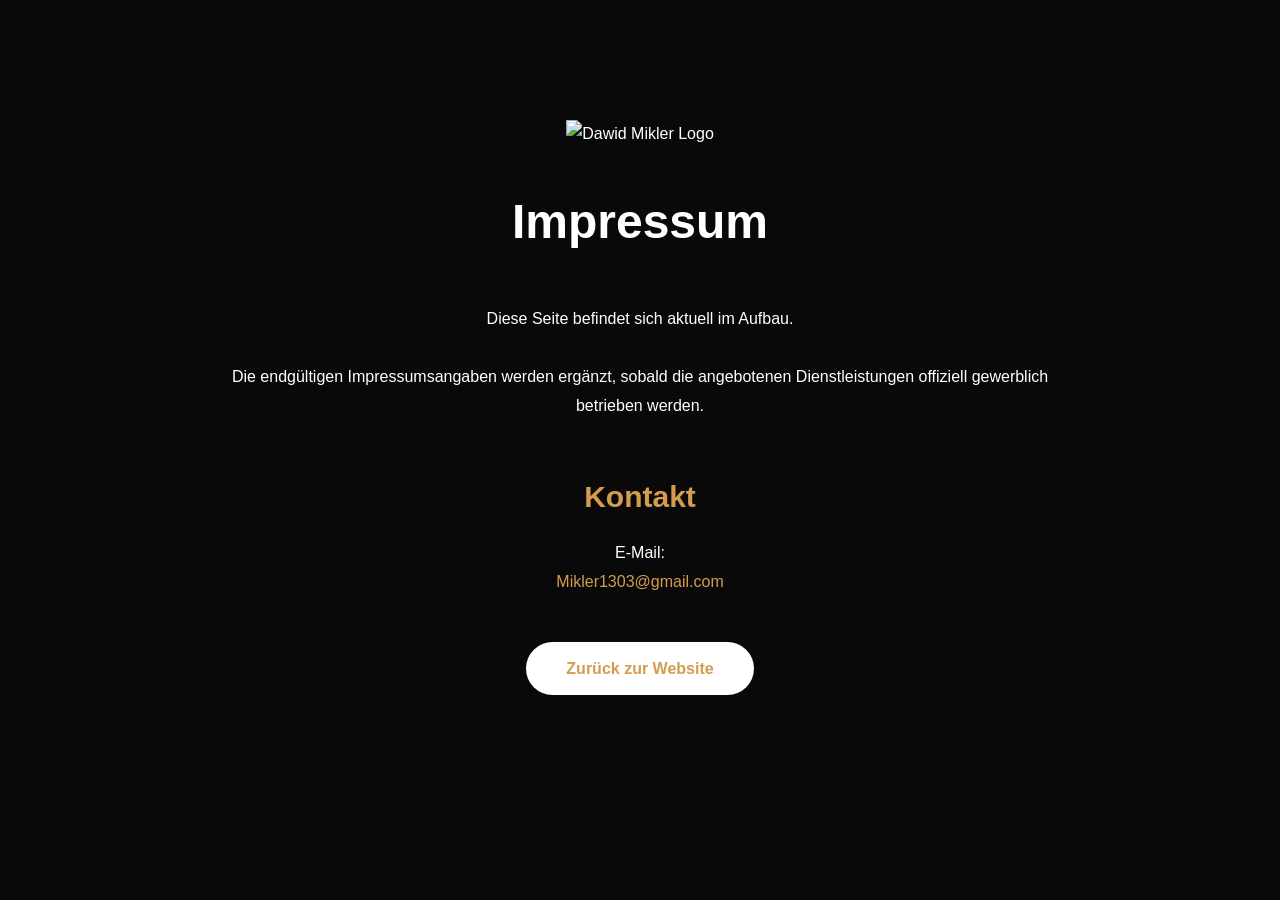
==== impressum.html @ b6223078 "1.2" ====
<!DOCTYPE html>
<html lang="de">

<head>

    <meta charset="UTF-8">
    <meta name="viewport"
          content="width=device-width, initial-scale=1.0">

    <title>Impressum | Dawid Mikler</title>

    <link rel="icon"
          type="image/png"
          href="assets/images/logo_dark.png">

    <link rel="stylesheet"
          href="style.css">

</head>

<body>

<section class="legal">

    <img src="assets/images/logo_golden.png"
         alt="Dawid Mikler Logo"
         class="legal-logo">

    <h1>Impressum</h1>

    <p>

        Diese Seite befindet sich aktuell im Aufbau.

        <br><br>

        Die endgültigen Impressumsangaben werden
        ergänzt, sobald die angebotenen Dienstleistungen
        offiziell gewerblich betrieben werden.

    </p>
    <!-- <h2>Angaben gemäß § 5 TMG</h2>

    <p>

        Dawid Mikler<br>
        Bürgerstraße 8<br>
        31275 Lehrte

    </p>
-->

    <h2>Kontakt</h2>

    <p>

        E-Mail:<br>

        <a href="mailto:Mikler1303@gmail.com">
            Mikler1303@gmail.com
        </a>

    </p>
    <br><br>

    <a href="index.html"
       class="hero-button">

        Zurück zur Website

    </a>

</section>

</body>

</html>
---- style.css ----
html {
    scroll-behavior: smooth;
    max-width: 100%;
}
.logo img {
    height: 60px;
    width: auto;
    display: block;
}
.logo a {
    display: flex;
    align-items: center;
    gap: 15px;
    text-decoration: none;
    color: white;
}
.hero {

    min-height: 100vh;
    display: flex;
    align-items: center;
    background-color: #090909;
    padding: 100px;
    background-image:
    linear-gradient(
        to right,
        rgba(0,0,0,0.9),
        rgba(0,0,0,0.3)
    ),
    url('assets/images/studio.jpg.png');
    background-size: cover;
    background-position: center;
}
.hero-content {

    max-width: 700px;
}
.hero-content h1 {

    font-size: 7rem;

    line-height: 0.9;

    margin-bottom: 30px;

    font-weight: 800;
}
.hero-content p:first-child {
    color: #d49c4f;
    letter-spacing: 5px;
    font-size: 0.9rem;
    margin-bottom: 20px;
}

.hero-button {
    padding: 18px 40px;
    border: none;
    border-radius: 50px;
    background: white;
    color: black;
    font-size: 1rem;
    font-weight: bold;
    cursor: pointer;
    transition: 0.3s;
}
.hero-button:hover {
   transform: translateY(-3px);
    background: #d49c4f;
}
.hero h1 {
font-size: 5rem;
    line-height: 0.9;
    color: white;
    font-weight: 700;
    max-width: 700px;
}
b {
    color: #d49c4f;
}
nav {
    position: fixed;
    top: 0;
    left: 0;
    width: 100%;
    display: flex;
    align-items: center;
    justify-content: space-between;
    padding: 20px 50px;
    background: rgba(0,0,0,0.5);
    backdrop-filter: blur(10px);
    z-index: 1000;
}
.services {
    padding: 120px 10%;
    display: grid;
    grid-template-columns:
    repeat(3, 1fr);
    gap: 40px;
    background: #090909;
}
.nav-links {
    display: flex;
    gap: 40px;
    align-items: center;
}
nav a {

    color: white;
    text-decoration: none;

    font-size: 1rem;
    letter-spacing: 1px;

    transition: 0.3s;
}
nav a:hover {
    color: #d49c4f;
}
.menu-toggle {

    display: none;

    color: white;

    font-size: 2rem;

    cursor: pointer;
}
.logo {

    color: white;

    font-size: 1.2rem;

    font-weight: bold;

    letter-spacing: 2px;
}
.card {
    background: #111111;
    padding: 50px;
    border-radius: 20px;
    transition: 0.3s;
}
.card:hover {
    transform: translateY(-5px);
    background: #181818;
}
* {
    margin: 0;
    padding: 0;
    box-sizing: border-box;
}
body {
    background: #090909;
    color: white;
    font-family: Arial, Helvetica, sans-serif;
}
.subtitle {
    color: #cccccc;
    font-size: 1.2rem;
    line-height: 1.8;
    max-width: 550px;
    margin-bottom: 40px;
}
.references {
    padding: 120px 10%;
    background: #0d0d0d;
    max-width: 1000px;
    margin: auto;
}
.references p {
    font-size: 1.2rem;
    line-height: 1.8;
    color: #cccccc;
}
.reference-grid {
    display: grid;
    grid-template-columns:
    repeat(3, 1fr);
    gap: 30px;
    margin-top: 60px;
}
.reference-card {
    background: #111;
    padding: 30px;
    border-radius: 20px;
    transition: 0.3s;
}
.reference-card:hover {
    transform: translateY(-5px);
    background: #181818;
}
.references h2 {
    text-align: center;
    font-size: 3rem;
    margin-bottom: 60px;
}
#leistungen,
#portfolio,
#about,
#kontakt {
    scroll-margin-top: 100px;
}
.about {
    display: grid;
    grid-template-columns:
    400px 1fr;
    gap: 80px;
    align-items: center;
    padding: 120px 10%;
    max-width: 1400px;
    margin: auto;
}
.about-image img {
    width: 100%;
    border-radius: 20px;
    display: block;
    object-fit: cover;
    box-shadow:
    0 20px 60px rgba(0,0,0,0.5);

    filter:
    saturate(0.85)
    contrast(1.05);
}
.about h2 {
    font-size: 3rem;
    margin-bottom: 30px;
}
.about p {
    color: #cccccc;
    line-height: 1.8;
    font-size: 1.1rem;
}

.contact {
    padding: 150px 10%;
    text-align: center;
    background: #111;
}
.contact h2 {
    font-size: 3rem;
    margin-bottom: 30px;
}
.contact button {
    margin-top: 40px;
    padding: 20px 50px;
    border-radius: 50px;
    border: none;
    font-size: 1rem;
    font-weight: bold;
    background: #d49c4f;
    color: black;
}
.social-links {
    margin-top: 40px;
    display: flex;
    justify-content: center;
    gap: 30px;
    flex-wrap: wrap;
}
.social-links a {
    color: #d49c4f;
    text-decoration: none;
    font-weight: bold;
    transition: 0.3s;
}
.social-links a:hover {
    color: white;
}
section h2 {
    font-size: 3rem;
    margin-bottom: 60px;
    text-align: center;
}
.contact {
    padding: 150px 10%;
    text-align: center;
    background: #111111;
}
.contact-form {
    max-width: 700px;
    margin: 50px auto 0;
    display: flex;
    flex-direction: column;
    gap: 20px;
}
.contact-form input,
.contact-form textarea {
    padding: 18px;
    border: none;
    border-radius: 15px;
    background: #1a1a1a;
    color: white;
    font-size: 1rem;
}
.contact-form input::placeholder,
.contact-form textarea::placeholder {
    color: #888;
}
.contact-form input:focus,
.contact-form textarea:focus {

    outline: 2px solid #d49c4f;
}
.contact-form button {
    padding: 18px;
    border: none;
    border-radius: 50px;
    background: #d49c4f;
    color: black;
    font-size: 1rem;
    font-weight: bold;
    cursor: pointer;
    transition: 0.3s;
}
.contact-form button:hover {
    transform: translateY(-3px);
    background: #e8af5d;
}
footer {
    padding: 60px 20px;
    background: #090909;
    text-align: center;
    border-top: 1px solid #222;
}
.footer-links {
    margin-top: 20px;
    display: flex;
    justify-content: center;
    gap: 25px;
}
.footer-links a {
    color: #888;
    text-decoration: none;
}
.footer-links a:hover {
    color: #d49c4f;
}
.thank-you {
    min-height: 100vh;
    display: flex;
    flex-direction: column;
    justify-content: center;
    align-items: center;
    text-align: center;
    padding: 40px;
    background: #090909;
}
.thank-you-logo {
    width: 120px;
    margin-bottom: 30px;
}
.thank-you h1 {
    font-size: 4rem;
    margin-bottom: 20px;
}
.thank-you p {
    max-width: 600px;
    color: #cccccc;
    line-height: 1.8;
    margin-bottom: 40px;
}
.legal {
    min-height: 100vh;
    max-width: 900px;
    margin: auto;
    padding: 120px 30px;
    text-align: center;
    line-height: 1.8;
}
.legal-logo {
    width: 120px;
    margin-bottom: 30px;
}
.legal h1 {
    font-size: 3rem;
    margin-bottom: 40px;
}
.legal h2 {
    margin-top: 50px;
    font-size: 30px;
    margin-bottom: 15px;
    color: #d49c4f;
}
.legal a {
    color: #d49c4f;
    text-decoration: none;
    margin-top: 10px;
    margin-bottom: 10px;
}
@media (max-width: 768px) {

    .hero-content h1 {
        font-size: 3rem;
    }
    

    .hero {
        min-height: 80vh;
        padding: 30px;
    }
    .hero-content p:first-child {

    font-size: 0.8rem;
    letter-spacing: 2px;
    color: #d49c4f;
    margin-bottom: 20px;
}
    .about {
    grid-template-columns: 1fr;
    gap: 40px;
}

    .menu-toggle {
        display: block;
    }

    .nav-links {

        display: none;

        position: absolute;

        top: 70px;
        left: 0;

        width: 100%;

        background: rgba(0,0,0,0.95);

        flex-direction: column;

        align-items: center;

        padding: 20px 0;
    }

    .nav-links.active {
        display: flex;
    }

    nav {

        justify-content: space-between;

        padding: 20px;
    }

    .services {
        grid-template-columns: 1fr;
    }

    .reference-grid {
        grid-template-columns: 1fr;
    }

    audio {
        width: 100%;
    }

    .about p {
        font-size: 1rem;
        line-height: 1.6;
    }

    .contact-form {
        width: 100%;
    }
  .logo img {
        height: 35px;
    }

}
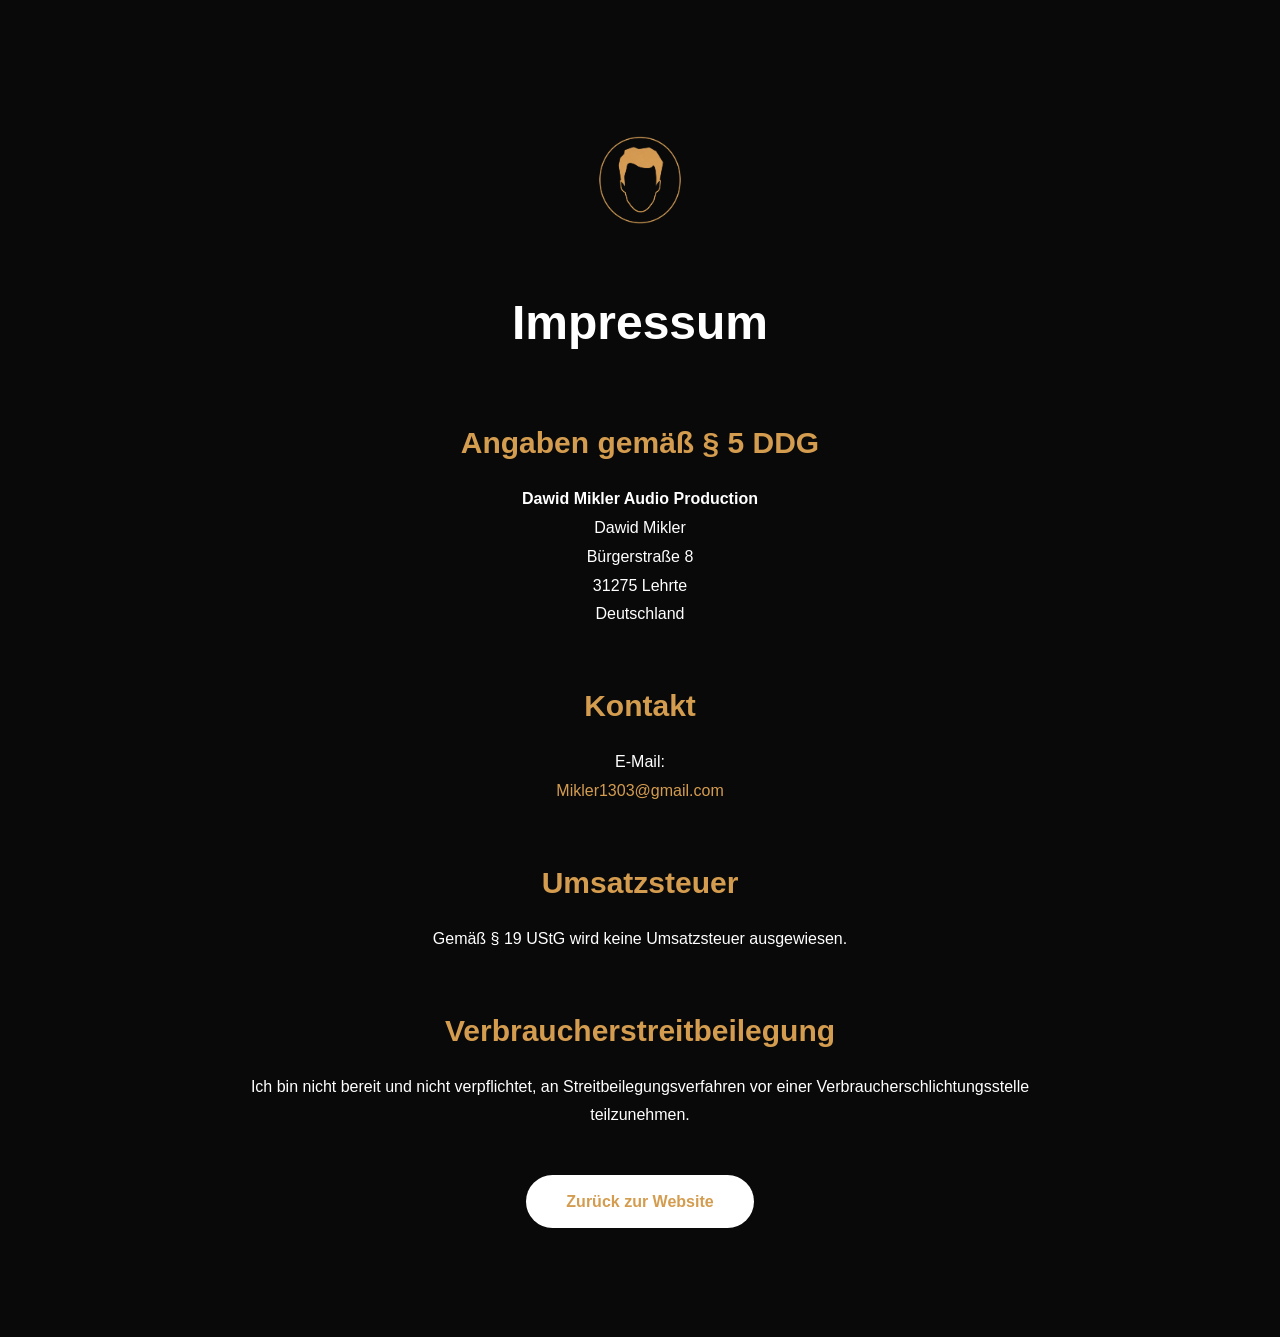
==== commit 0b49518d: "Impressum Update Impressum ist jetzt vollständig" ====
--- a/impressum.html
+++ b/impressum.html
@@ -28,6 +28,7 @@
 
     <h1>Impressum</h1>
 
+    <!--
     <p>
 
         Diese Seite befindet sich aktuell im Aufbau.
@@ -39,16 +40,17 @@
         offiziell gewerblich betrieben werden.
 
     </p>
-    <!-- <h2>Angaben gemäß § 5 TMG</h2>
-
+    -->
+    <h2>Angaben gemäß § 5 DDG</h2>
+    <h4>Dawid Mikler Audio Production</h4>
     <p>
-
         Dawid Mikler<br>
         Bürgerstraße 8<br>
-        31275 Lehrte
+        31275 Lehrte<br>
+        Deutschland<br>
 
     </p>
--->
+
 
     <h2>Kontakt</h2>
 
@@ -61,6 +63,15 @@
         </a>
 
     </p>
+    <h2>Umsatzsteuer</h2>
+    <p>Gemäß § 19 UStG wird keine Umsatzsteuer ausgewiesen.</p>
+
+    <h2>Verbraucherstreitbeilegung</h2>
+    <p>
+        Ich bin nicht bereit und nicht verpflichtet, an Streitbeilegungsverfahren vor 
+        einer Verbraucherschlichtungsstelle teilzunehmen.
+    </p>
+
     <br><br>
 
     <a href="index.html"
